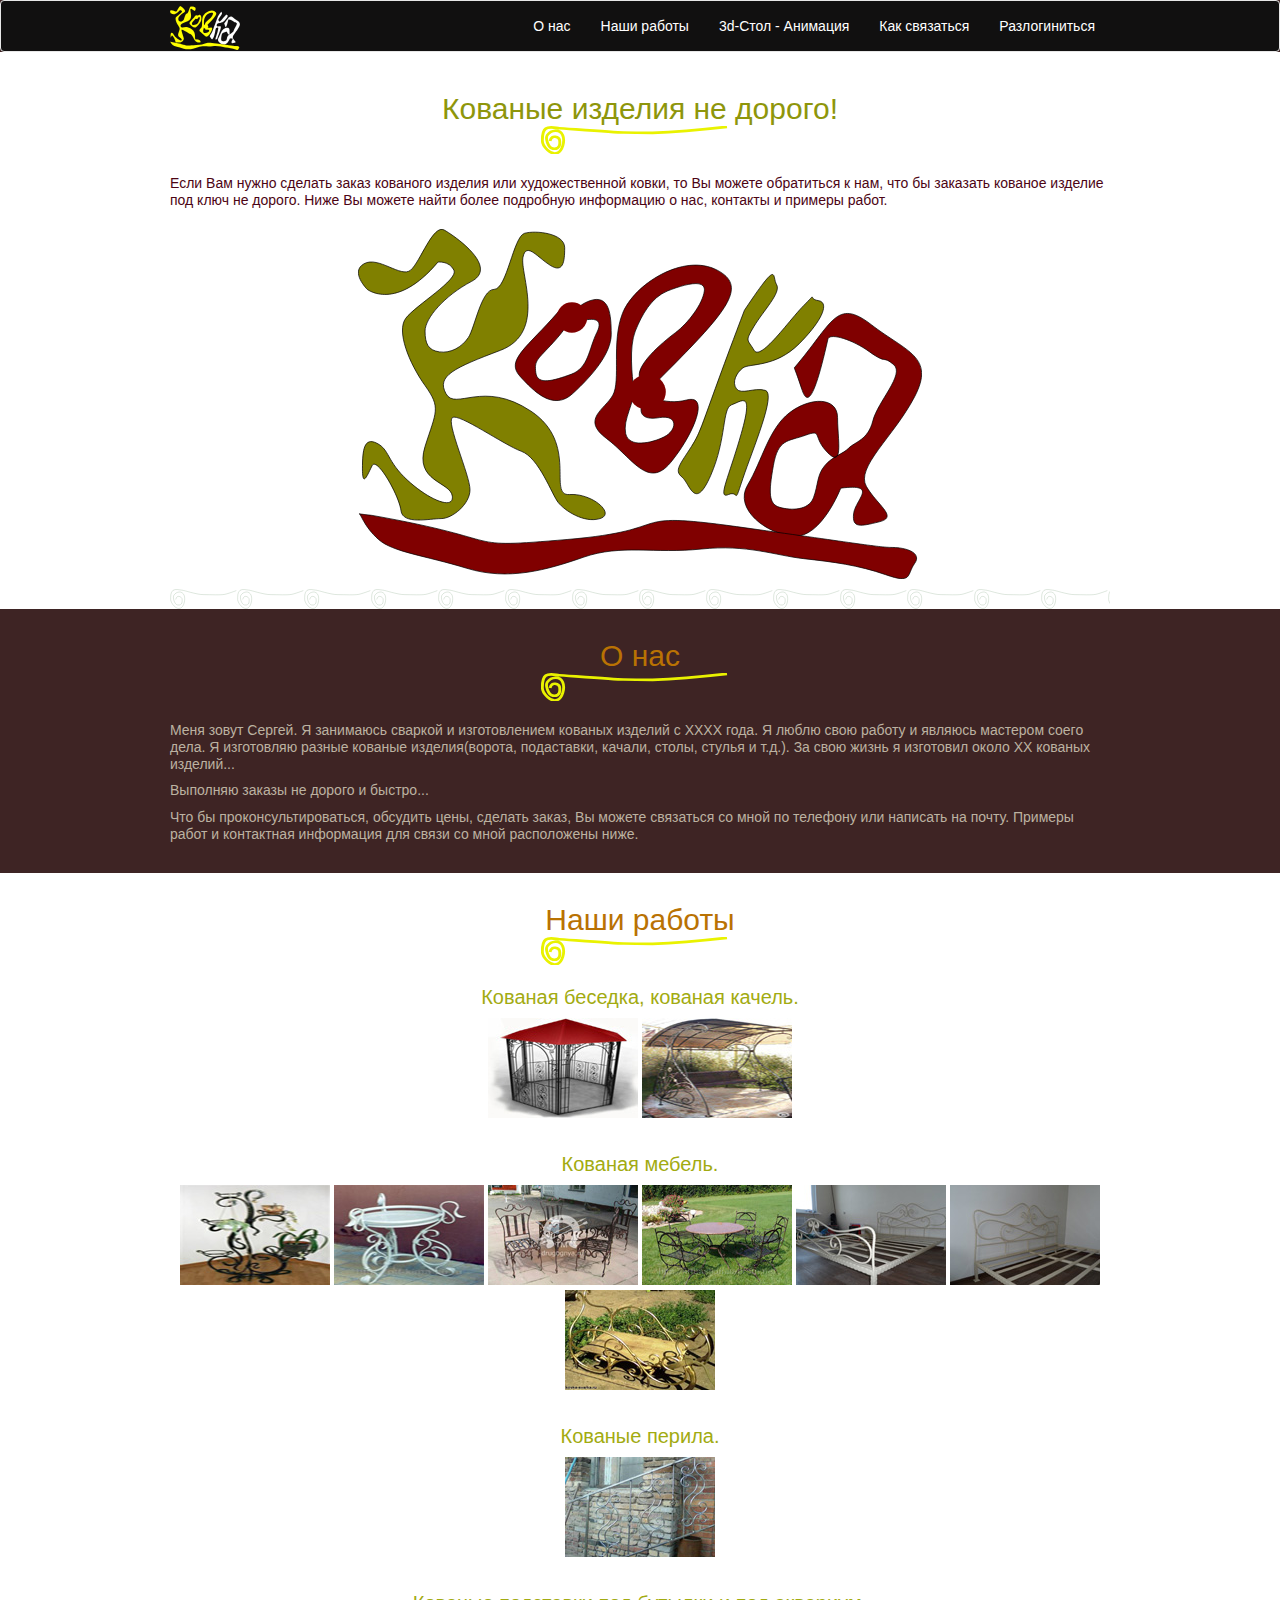
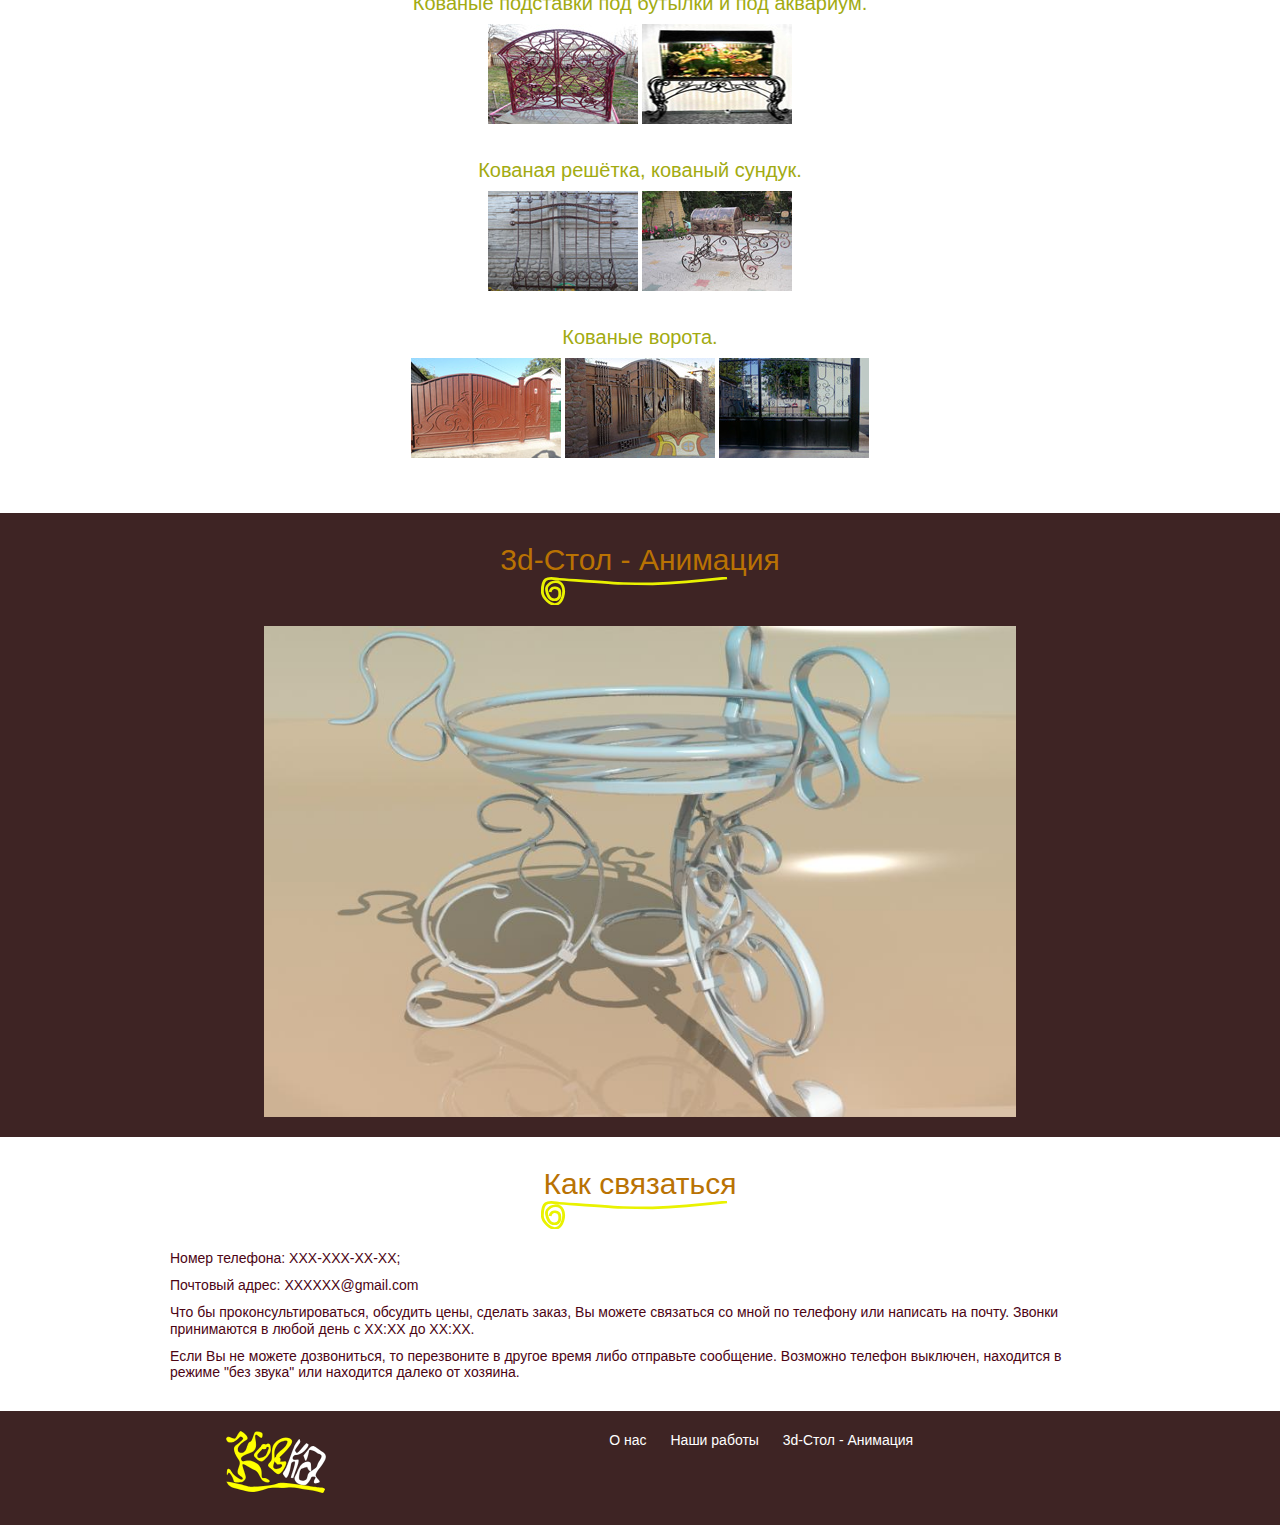
==== authorizedUser.html @ b5f5d510 "project in progress" ====
<!DOCTYPE html>
<html lang="en">
<head>
    <meta charset="utf-8">
    <meta http-equiv="X-UA-Compatible" content="IE=edge">
    <meta name="viewport" content="width=device-width, initial-scale=1">
    <!-- The above 3 meta tags *must* come first in the head; any other head content must come *after* these tags -->
    <title>Художественная ковка. Харьков. Заказать.</title>

    <!-- Bootstrap -->
    <link href="css/bootstrap.min.css" rel="stylesheet">
    <link rel="stylesheet" href="css/jquery.fancybox.min.css"/>
    <link href="css/style.css" rel="stylesheet">

    <!-- HTML5 shim and Respond.js for IE8 support of HTML5 elements and media queries -->
    <!-- WARNING: Respond.js doesn't work if you view the page via file:// -->
    <!--[if lt IE 9]>
    <script src="https://oss.maxcdn.com/html5shiv/3.7.3/html5shiv.min.js"></script>
    <script src="https://oss.maxcdn.com/respond/1.4.2/respond.min.js"></script>
    <![endif]-->
</head>
<body>
<div id="wraper" class="main-wrapper">
    <header id="header" class="header-block">
        <nav class="navbar navbar-default navbar-my">
            <div class="container">
                <div class="navbar-header">
                    <button type="button" class="navbar-toggle collapsed" data-toggle="collapse"
                            data-target="#bs-example-navbar-collapse-1" aria-expanded="false">
                        <span class="sr-only">Toggle navigation</span>
                        <span class="icon-bar"></span>
                        <span class="icon-bar"></span>
                        <span class="icon-bar"></span>
                    </button>
                    <a class="navbar-brand logo-kovka" href="#"><img class="coloured-logo"
                                                                     src="img/light-coloured-logo.svg" alt="Ковка лого"></a>
                </div>
                <!-- Collect the nav links, forms, and other content for toggling -->
                <div class="collapse navbar-collapse" id="bs-example-navbar-collapse-1">
                    <ul class="nav navbar-nav navbar-right my-nav-b-right">
                        <li><a href="#about-me">О нас</a></li>
                        <li><a href="#my-projects">Наши работы</a></li>
                        <li><a href="#table-animation">3d-Стол - Анимация</a></li>
                        <li><a href="#how-to-contact-me">Как связаться</a></li>
                        <li><a href="index.html">Разлогиниться</a></li>
                    </ul>
                </div>
            </div>
        </nav>
    </header>
    <main class="main-block">
        <div class="container">
            <h1 class="main-heading h-decoration">Кованые изделия не дорого!</h1>
            <p class="top-descr">Если Вам нужно сделать заказ кованого изделия или художественной ковки, то Вы можете
                обратиться к нам, что бы заказать кованое изделие под ключ не дорого. Ниже Вы можете найти более
                подробную информацию о нас, контакты и примеры работ.
            </p>
            <img class="big-logo" src="img/dark-logo.svg" alt="Тёмное лого">
            <div class="tracery"></div>
        </div>
        <section id="about-me" class="about-me">
            <div class="container">
                <h4 class="h-in-section h-decoration">О нас</h4>
                <p>
                    Меня зовут Сергей. Я занимаюсь сваркой и изготовлением кованых изделий с XXXX года. Я люблю свою
                    работу и являюсь мастером соего дела. Я изготовляю разные кованые изделия(ворота, подаставки,
                    качали, столы, стулья и т.д.). За свою жизнь я изготовил около ХХ кованых изделий...
                </p>
                <p>
                    Выполняю заказы не дорого и быстро...
                </p>
                <p>
                    Что бы проконсультироваться, обсудить цены, сделать заказ, Вы можете связаться со мной по телефону
                    или написать на почту. Примеры работ и контактная информация для связи со мной расположены ниже.
                </p>
            </div>
        </section>
        <section id="my-projects" class="aur-works">
            <div class="container">
                <h4 class="h-in-section h-decoration">Наши работы</h4>
                <div class="gallary">
                    <section class="gallery-section">
                        <h5>Кованая беседка, кованая качель.</h5>
                        <a data-fancybox="gallery" href="gallary_img/projectsBig/besedka1.jpg"><img
                                src="gallary_img/projectsSmall/besedka1small.jpg" width="150" height="100"
                                alt="Беседка 1"/></a>
                        <a data-fancybox="gallery" href="gallary_img/projectsBig/kachel1.jpg"><img
                                src="gallary_img/projectsSmall/kachel1small.jpg" width="150" height="100"
                                alt="Качель 1"/></a>
                    </section>
                    <section class="gallery-section">
                        <h5>Кованая мебель.</h5>
                        <a data-fancybox="gallery" href="gallary_img/projectsBig/mebel1.jpg"><img
                                src="gallary_img/projectsSmall/mebel1Small.jpg" width="150" height="100"
                                alt="Мебель 1"/></a>
                        <a data-fancybox="gallery" href="gallary_img/projectsBig/mebel2.jpg"><img
                                src="gallary_img/projectsSmall/mebel2Small.jpg" width="150" height="100"
                                alt="Мебель 2"/></a>
                        <a data-fancybox="gallery" href="gallary_img/projectsBig/mebel3.jpg"><img
                                src="gallary_img/projectsSmall/mebel3Small.jpg" width="150" height="100"
                                alt="Мебель 3"/></a>
                        <a data-fancybox="gallery" href="gallary_img/projectsBig/mebel4.jpg"><img
                                src="gallary_img/projectsSmall/mebel4Small.jpg" width="150" height="100"
                                alt="Мебель 4"/></a>
                        <a data-fancybox="gallery" href="gallary_img/projectsBig/mebel5.jpg"><img
                                src="gallary_img/projectsSmall/mebel5Small.jpg" width="150" height="100"
                                alt="Мебель 5"/></a>
                        <a data-fancybox="gallery" href="gallary_img/projectsBig/mebel6.jpg"><img
                                src="gallary_img/projectsSmall/mebel6Small.jpg" width="150" height="100"
                                alt="Мебель 6"/></a>
                        <a data-fancybox="gallery" href="gallary_img/projectsBig/mebel7.jpg"><img
                                src="gallary_img/projectsSmall/mebel7Small.jpg" width="150" height="100"
                                alt="Мебель 7"/></a>
                    </section>
                    <section class="gallery-section">
                        <h5>Кованые перила.</h5>
                        <a data-fancybox="gallery" href="gallary_img/projectsBig/perila1.jpg"><img
                                src="gallary_img/projectsSmall/perila1Small.jpg" width="150" height="100"
                                alt="Перила 1"/></a>
                    </section>
                    <section class="gallery-section">
                        <h5>Кованые подставки под бутылки и под аквариум.</h5>
                        <a data-fancybox="gallery" href="gallary_img/projectsBig/podstavka1.jpg"><img
                                src="gallary_img/projectsSmall/podstavka1Small.jpg" width="150" height="100"
                                alt="Подставка 1"/></a>
                        <a data-fancybox="gallery" href="gallary_img/projectsBig/podstPodAkvarium.jpg"><img
                                src="gallary_img/projectsSmall/podstPodAkvariumSmall.jpg" width="150" height="100"
                                alt="Подставка под аквариум 1"/></a>
                    </section>
                    <section class="gallery-section">
                        <h5>Кованая решётка, кованый сундук.</h5>
                        <a data-fancybox="gallery" href="gallary_img/projectsBig/reshotka1.jpg"><img
                                src="gallary_img/projectsSmall/reshotka1Small.jpg" width="150" height="100"
                                alt="Решётка 1"/></a>
                        <a data-fancybox="gallery" href="gallary_img/projectsBig/sunduk1.jpg"><img
                                src="gallary_img/projectsSmall/sunduk1Small.jpg" width="150" height="100"
                                alt="Сундук 1"/></a>
                    </section>
                    <section class="gallery-section">
                        <h5>Кованые ворота.</h5>
                        <a data-fancybox="gallery" href="gallary_img/projectsBig/vorota1.jpg"><img
                                src="gallary_img/projectsSmall/vorota1Small.jpg" width="150" height="100"
                                alt="Ворота 1"/></a>
                        <a data-fancybox="gallery" href="gallary_img/projectsBig/vorota2.jpg"><img
                                src="gallary_img/projectsSmall/vorota2Small.jpg" width="150" height="100"
                                alt="Ворота 2"/></a>
                        <a data-fancybox="gallery" href="gallary_img/projectsBig/vorota3.jpg"><img
                                src="gallary_img/projectsSmall/vorota3Small.jpg" width="150" height="100"
                                alt="Ворота 3"/></a>
                    </section>
                </div>
            </div>
        </section>
        <section id="table-animation" class="three-d-table">
            <div class="container">
                <h4 class="h-in-section h-decoration">3d-Стол - Анимация</h4>
                <video class="video-table" autoplay="autoplay" loop="loop" poster="videos/bck.jpg">
                    <source src="videos/table.mp4" type="video/mp4">
                    <source src="videos/table.webm" type="video/webm">
                </video>
            </div>
        </section>
        <section id="how-to-contact-me" class="how-to-contact">
            <div class="container">
                <h4 class="h-in-section h-decoration">Как связаться</h4>
                <p>Номер телефона: XXX-XXX-XX-XX;</p>
                <p>Почтовый адрес: XXXXXX@gmail.com</p>
                <p>Что бы проконсультироваться, обсудить цены, сделать заказ, Вы можете связаться со мной по телефону
                    или написать на почту. Звонки принимаются в любой день с ХХ:XX до ХХ:XX.</p>
                <p>Если Вы не можете дозвониться, то перезвоните в другое время либо отправьте сообщение. Возможно
                    телефон выключен, находится в режиме "без звука" или находится далеко от хозяина.</p>
            </div>
        </section>
    </main>
    <footer id="footer" class="footer-block">
        <div class="container">
            <div class="row">
                <div class="col-sm-3">
                    <a id="logo-with-event" class="logo-kovka" href="#"><img class="logo-in-footer"
                                                                             src="img/light-coloured-logo.svg"
                                                                             alt="Ковка лого"></a>
                </div>
                <div class="col-sm-9">
                    <ul class="my-nav-b-footer">
                        <li><a href="#about-me">О нас</a></li>
                        <li><a href="#my-projects">Наши работы</a></li>
                        <li><a href="#table-animation">3d-Стол - Анимация</a></li>
                    </ul>
                </div>
            </div>
        </div>
    </footer>
</div>
<!-- jQuery (necessary for Bootstrap's JavaScript plugins) -->
<script src="js/jquery-3.3.1.min.js"></script>
<!-- Include all compiled plugins (below), or include individual files as needed -->
<script src="js/bootstrap.min.js"></script>
<!-- 1. Add lates fancyBox files -->
<script src="js/jquery.fancybox.min.js"></script>
<script>
    var logo = $('#logo-with-event')
    logo.click(function (event) {
        event.preventDefault();
        alert("logo has been clicked");
    });
</script>
</body>
</html>
---- css/style.css ----
* {
    margin: 0;
    padding: 0;
    font-size: 100%;
    font: inherit;
    vertical-align: baseline;
    box-sizing: border-box;
    -moz-box-sizing: border-box;
    -webkit-box-sizing: border-box;
}

/* HTML5 display-role reset for older browsers */
article, aside, details, figcaption, figure,
footer, header, hgroup, menu, nav, section {
    display: block;
}

body {
    line-height: 1;
}

ol, ul {
    list-style: none;
}

blockquote, q {
    quotes: none;
}

blockquote:before, blockquote:after,
q:before, q:after {
    content: '';
    content: none;
}

table {
    border-collapse: collapse;
    border-spacing: 0;
}

body {
    font-family: "Helvetica", sans-serif;
    line-height: 1.2;
}

.main-wrapper {
    overflow: hidden;
}

.container {
    max-width: 960px;
    padding: 0 10px;
}

.header-block .logo-kovka {
    padding-top: 5px;
}

.header-block .logo-kovka .coloured-logo {
    width: 70px;
}

.header-block {
    background-color: #3e2424;
}

.header-block .navbar-my {
    background-color: #111010;
}

.header-block .navbar-my .my-nav-b-right > li > a {
    color: #fff;
}

.header-block .navbar-my .my-nav-b-right > li > a:hover {
    color: #b7b7b0;
}

.main-block {
    display: block;
}

.main-block .big-logo {
    display: block;
    width: 60%;
    margin-right: auto;
    margin-left: auto;
    margin-bottom: 10px;
}

.main-block .main-heading {
    font-size: 30px;
    text-align: center;
    color: #8e960b;
    margin-bottom: 20px;
}

.h-decoration:after {
    content: '';
    display: block;
    background-image: url(../img/h1-decoration-long.svg);
    background-repeat: no-repeat;
    height: 30px;
    background-size: contain;
    width: 200px;
    margin: 0 auto;
}

.main-block .top-descr {
    margin-bottom: 20px;
    color: #4c0414;
}

.main-block .tracery {
    background-image: url('../img/trasery.svg');
    background-repeat: repeat-x;
    height: 20px;
    background-size: contain;
}

.three-d-table, .about-me, .aur-works, .how-to-contact, .footer-block {
    padding-top: 20px;
    padding-bottom: 20px;
}

.main-block .about-me {
    background-color: #3e2424;
}

.about-me p {
    margin-bottom: 10px;
    color: #bcb2a1;
}

.h-in-section {
    text-align: center;
    font-size: 30px;
    color: #b97203;
    margin-bottom: 20px;
}

.aur-works .gallery-section {
    margin-bottom: 30px;
    text-align: center;
}

.aur-works .gallery-section h5 {
    font-size: 20px;
    color: #a2ab11;
    margin-bottom: 10px;
}

.three-d-table {
    background-color: #3e2424;
}

.aur-works .gallery-section a {
    display: inline-block;
    margin-bottom: 5px;
}

.aur-works .gallery-section a:hover {
    display: inline-block;
    border: 2px solid yellow;
}

.three-d-table .video-table {
    display: block;
    margin: 0 auto;
    width: 80%;
}

.how-to-contact p {
    margin-bottom: 10px;
    color: #4c0414;
}

.footer-block {
    background-color: #3e2424;
    text-align: center;
}

.footer-block .my-nav-b-footer li {
    display: inline-block;
    vertical-align: middle;
    margin-left: 10px;
    margin-right: 10px;
}

.footer-block .my-nav-b-footer a {
    color: #fff;
    text-decoration: none;
}

.footer-block .my-nav-b-footer a:hover {
    text-decoration: underline;
}

.footer-block .logo-kovka {
    display: block;
    margin-bottom: 12px;
}

.footer-block .logo-kovka .logo-in-footer {
    width: 100px;
}

.form-item {
    margin-bottom:30px;
}

input {
    width:100%;
    height: 56px;
    border-radius: 8px;
    background-color: #5e5151;
    border: none;
    font-size: 16px;
    padding: 18px 20px;
    color: white;
}

input::placeholder {
    color: #e8b6b6;
}

input:active,
input:focus {
    color: #e8b6b6;
}

.submit-button {
    display:inline-block;
    padding:10px 20px;
    background-color:#e2da26;
    color:#000;
    border-radius:5px;
}

.auth-form {
    margin-bottom:30px;
}
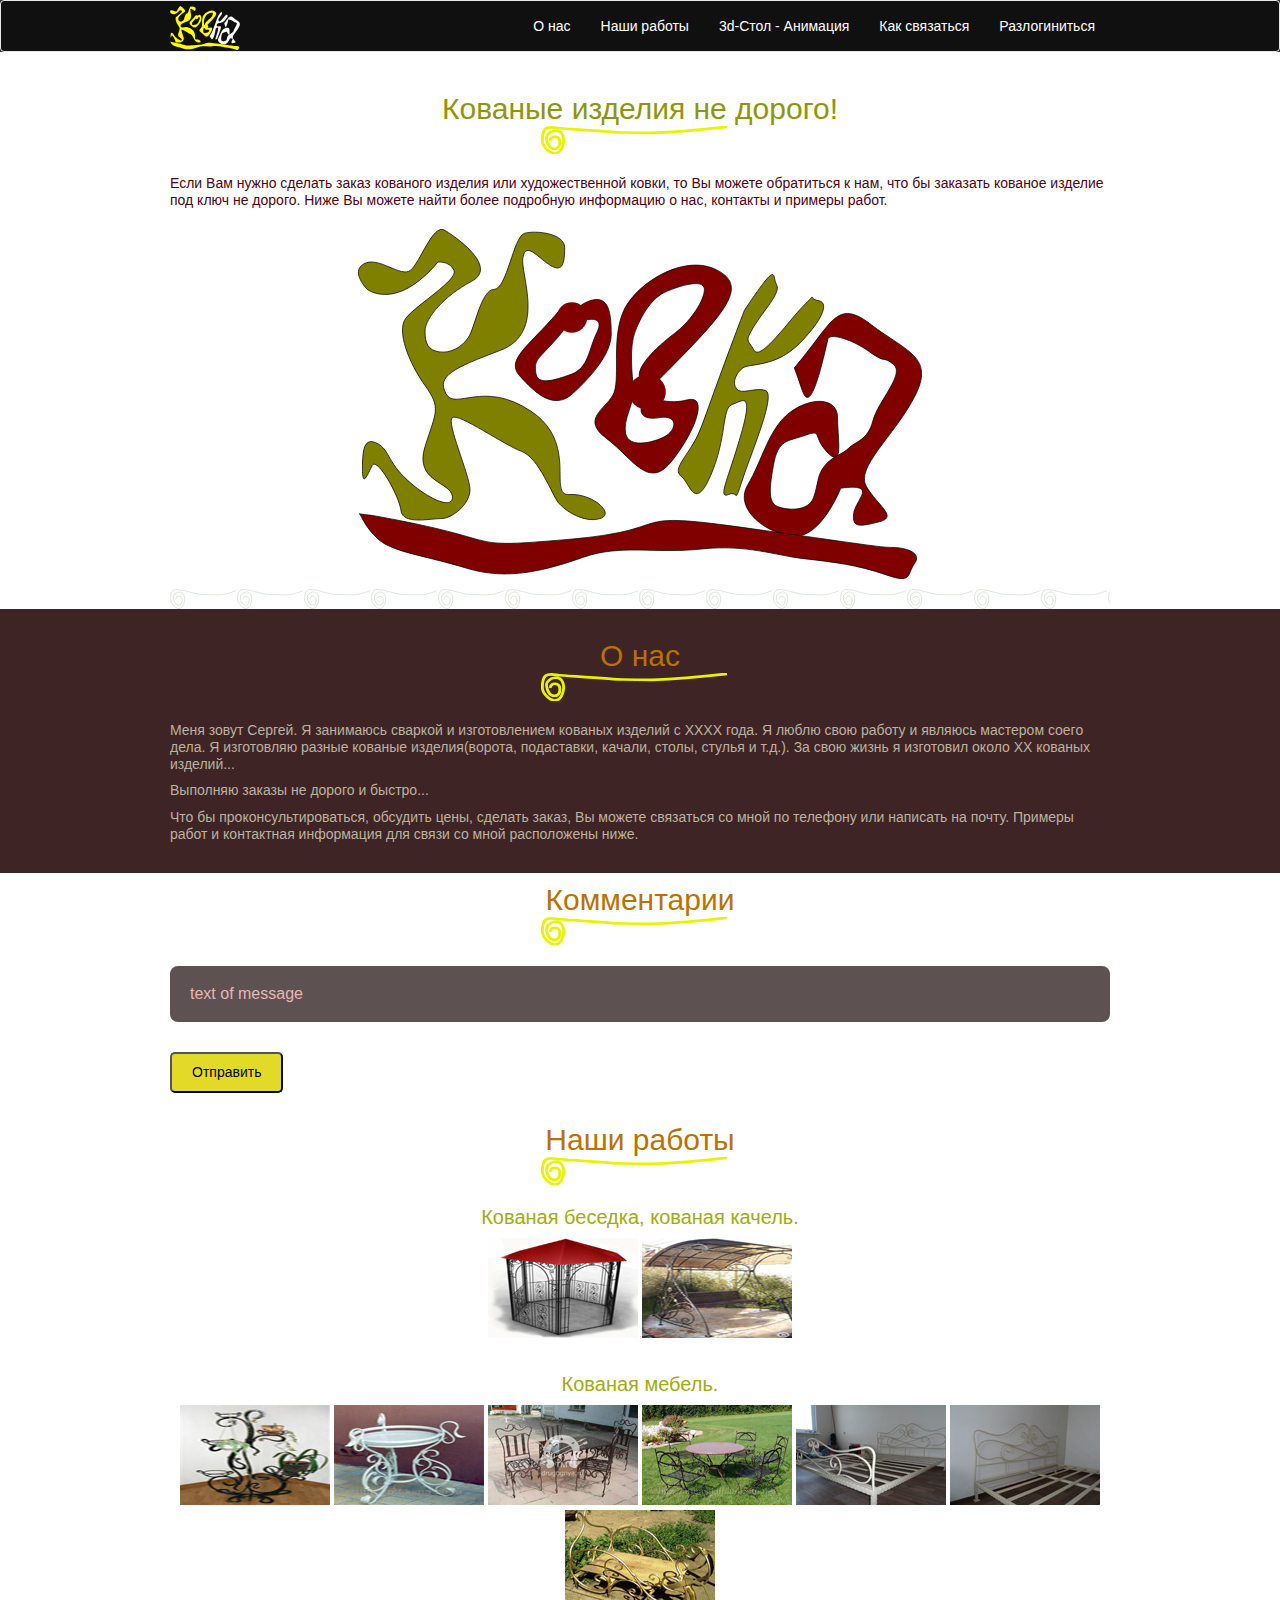
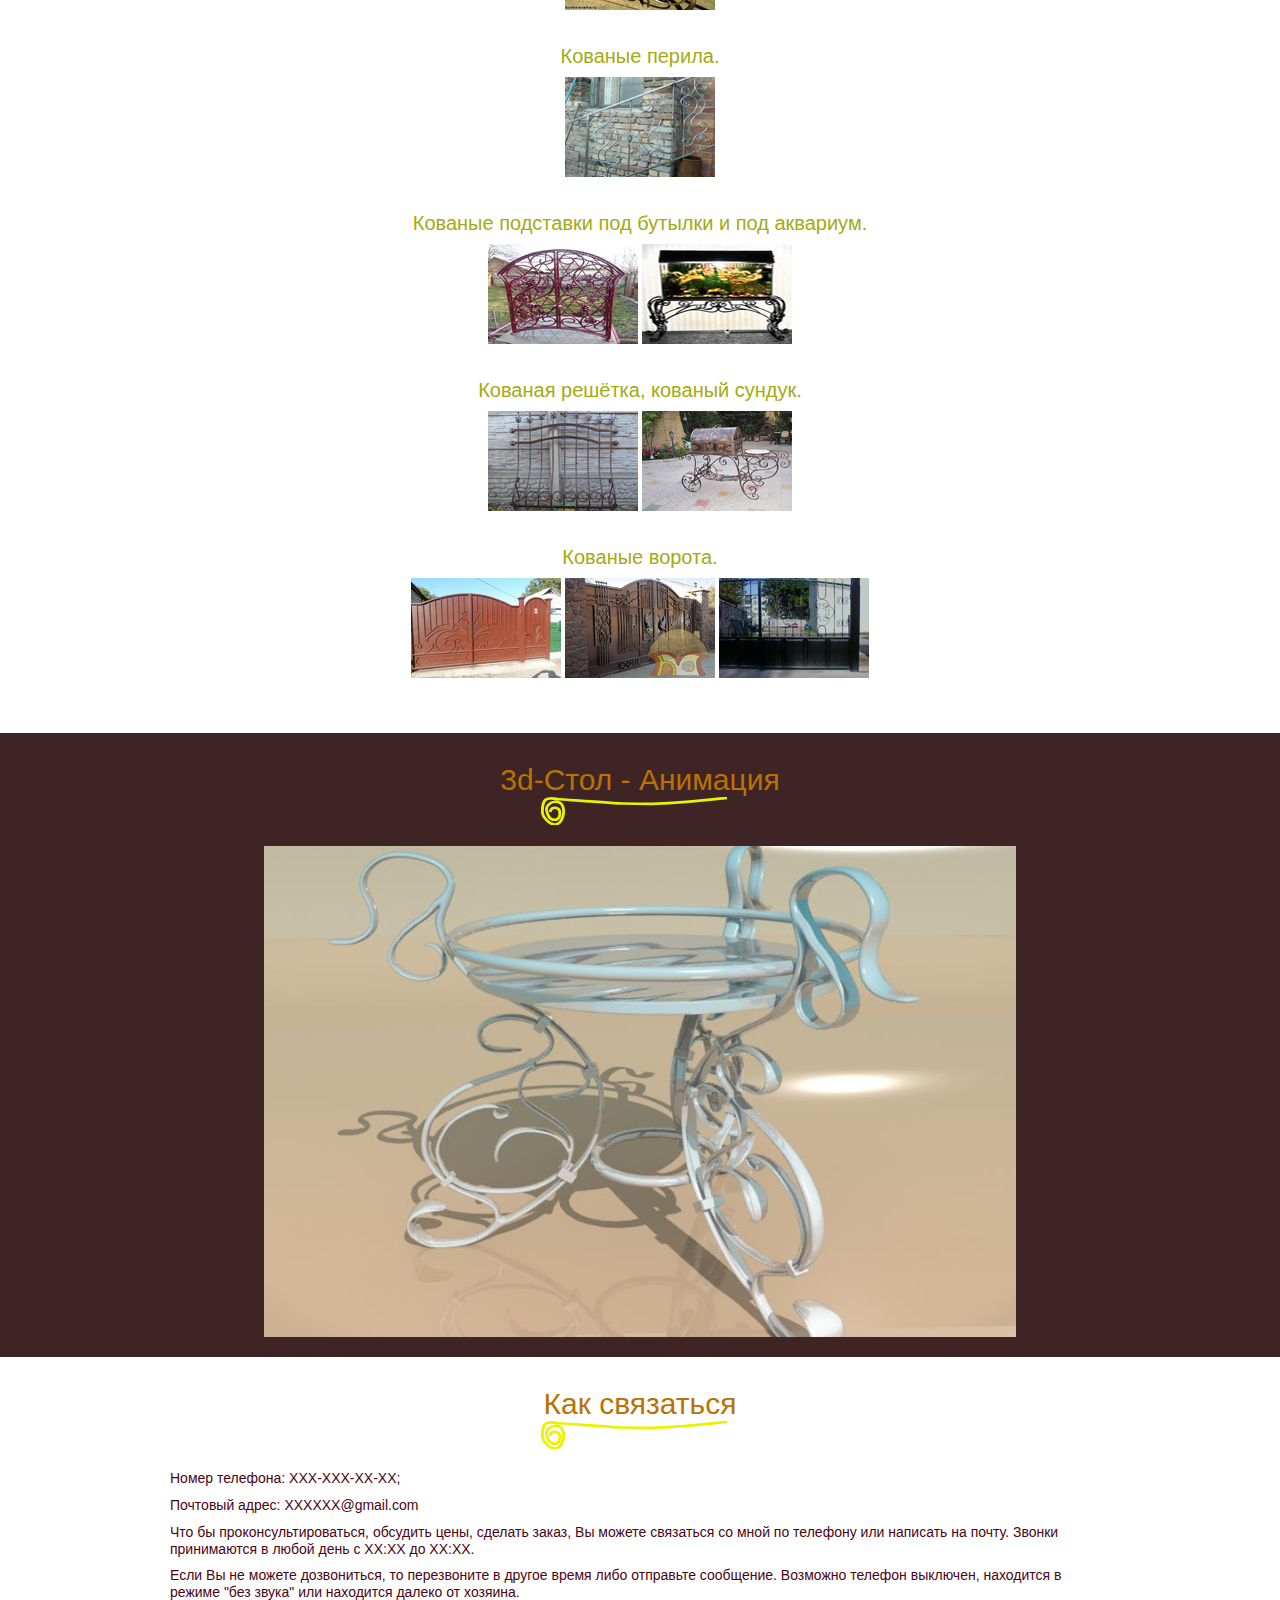
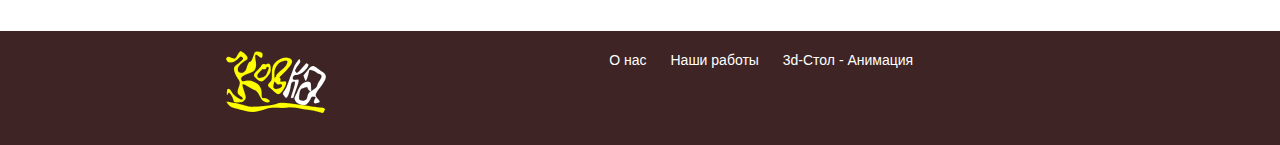
==== commit ce565834: "progress in progress" ====
--- a/authorizedUser.html
+++ b/authorizedUser.html
@@ -75,6 +75,19 @@
                 </p>
             </div>
         </section>
+        <section id="comments" class="comments">
+            <div class="container">
+                <h4 class="h-in-section h-decoration">Комментарии</h4>
+                <form class="message-form" id="myMessageForm">
+                    <div class="form-item">
+                        <input type="text" id="textOfMessage" name="textOfMessage" placeholder="text of message">
+                    </div>
+                    <button type="submit" class="submit-button" id="submit-button-message">
+                        Отправить
+                    </button>
+                </form>
+            </div>
+        </section>
         <section id="my-projects" class="aur-works">
             <div class="container">
                 <h4 class="h-in-section h-decoration">Наши работы</h4>
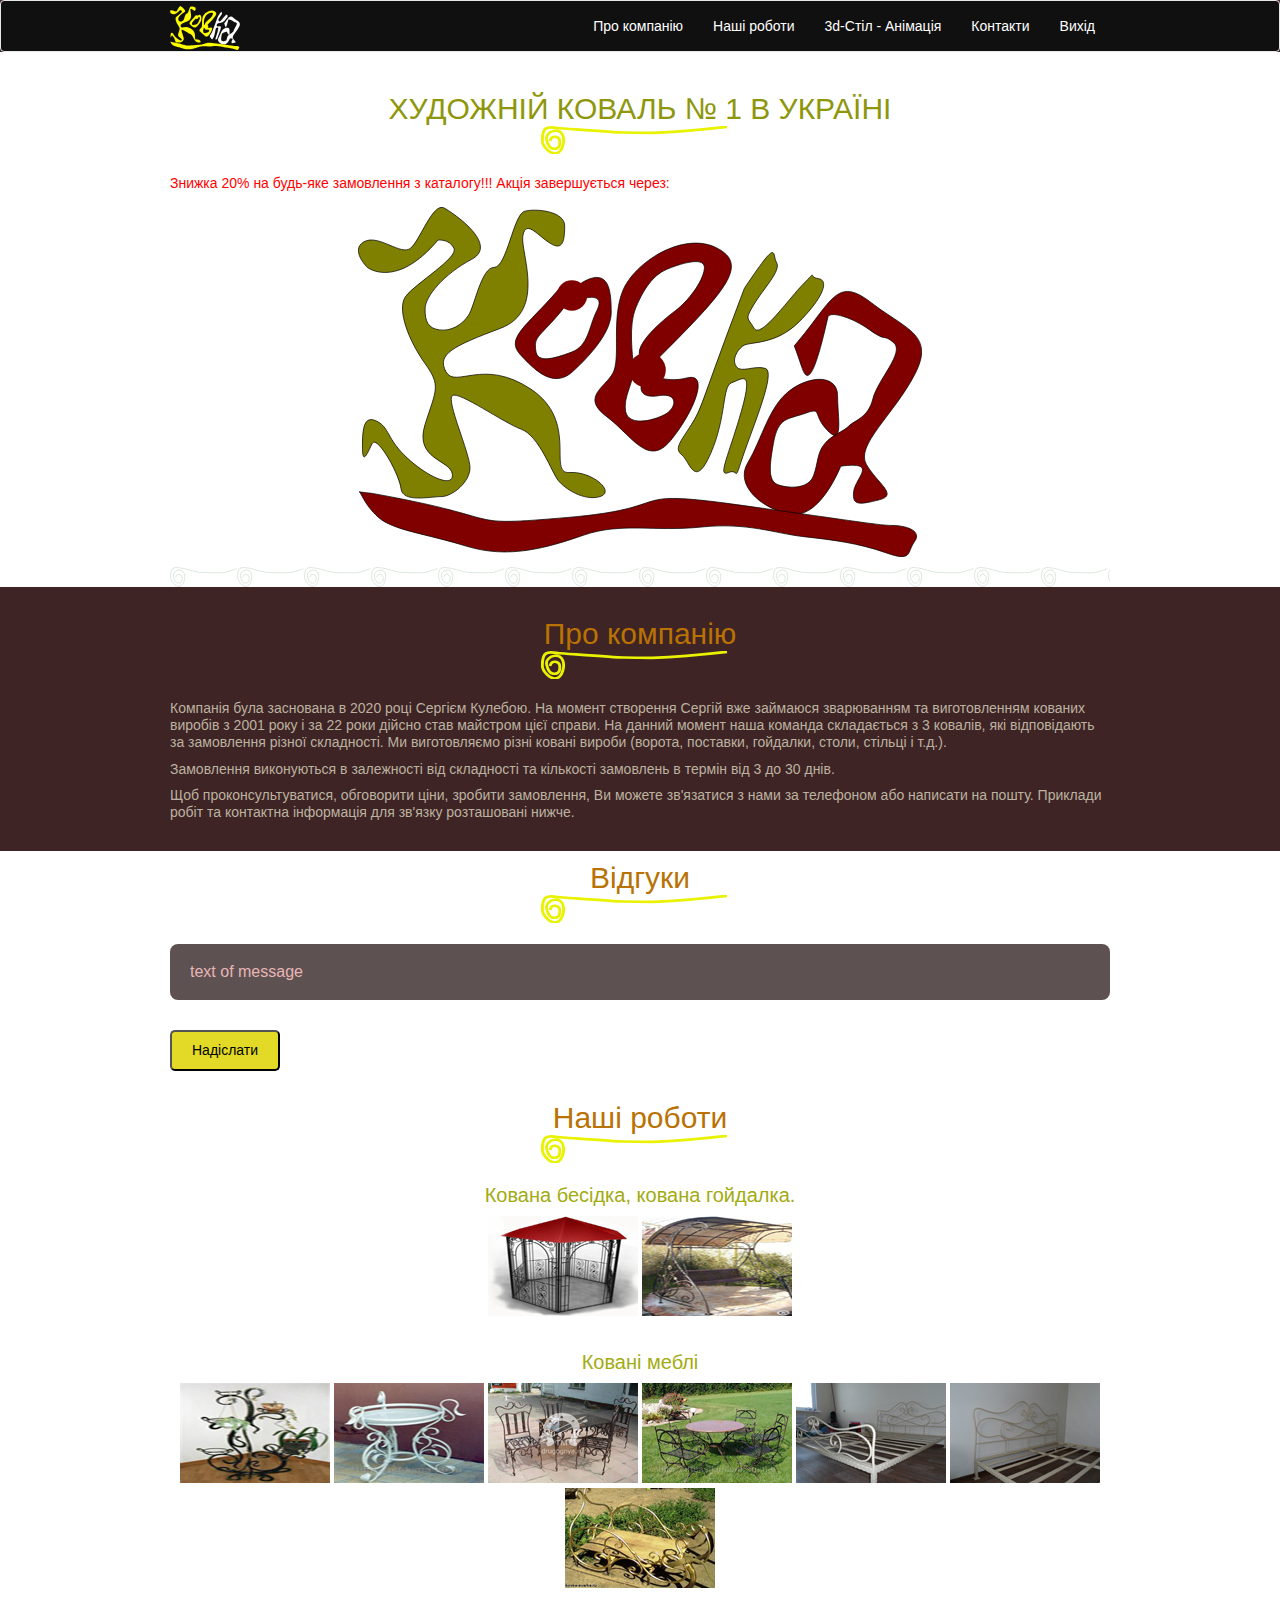
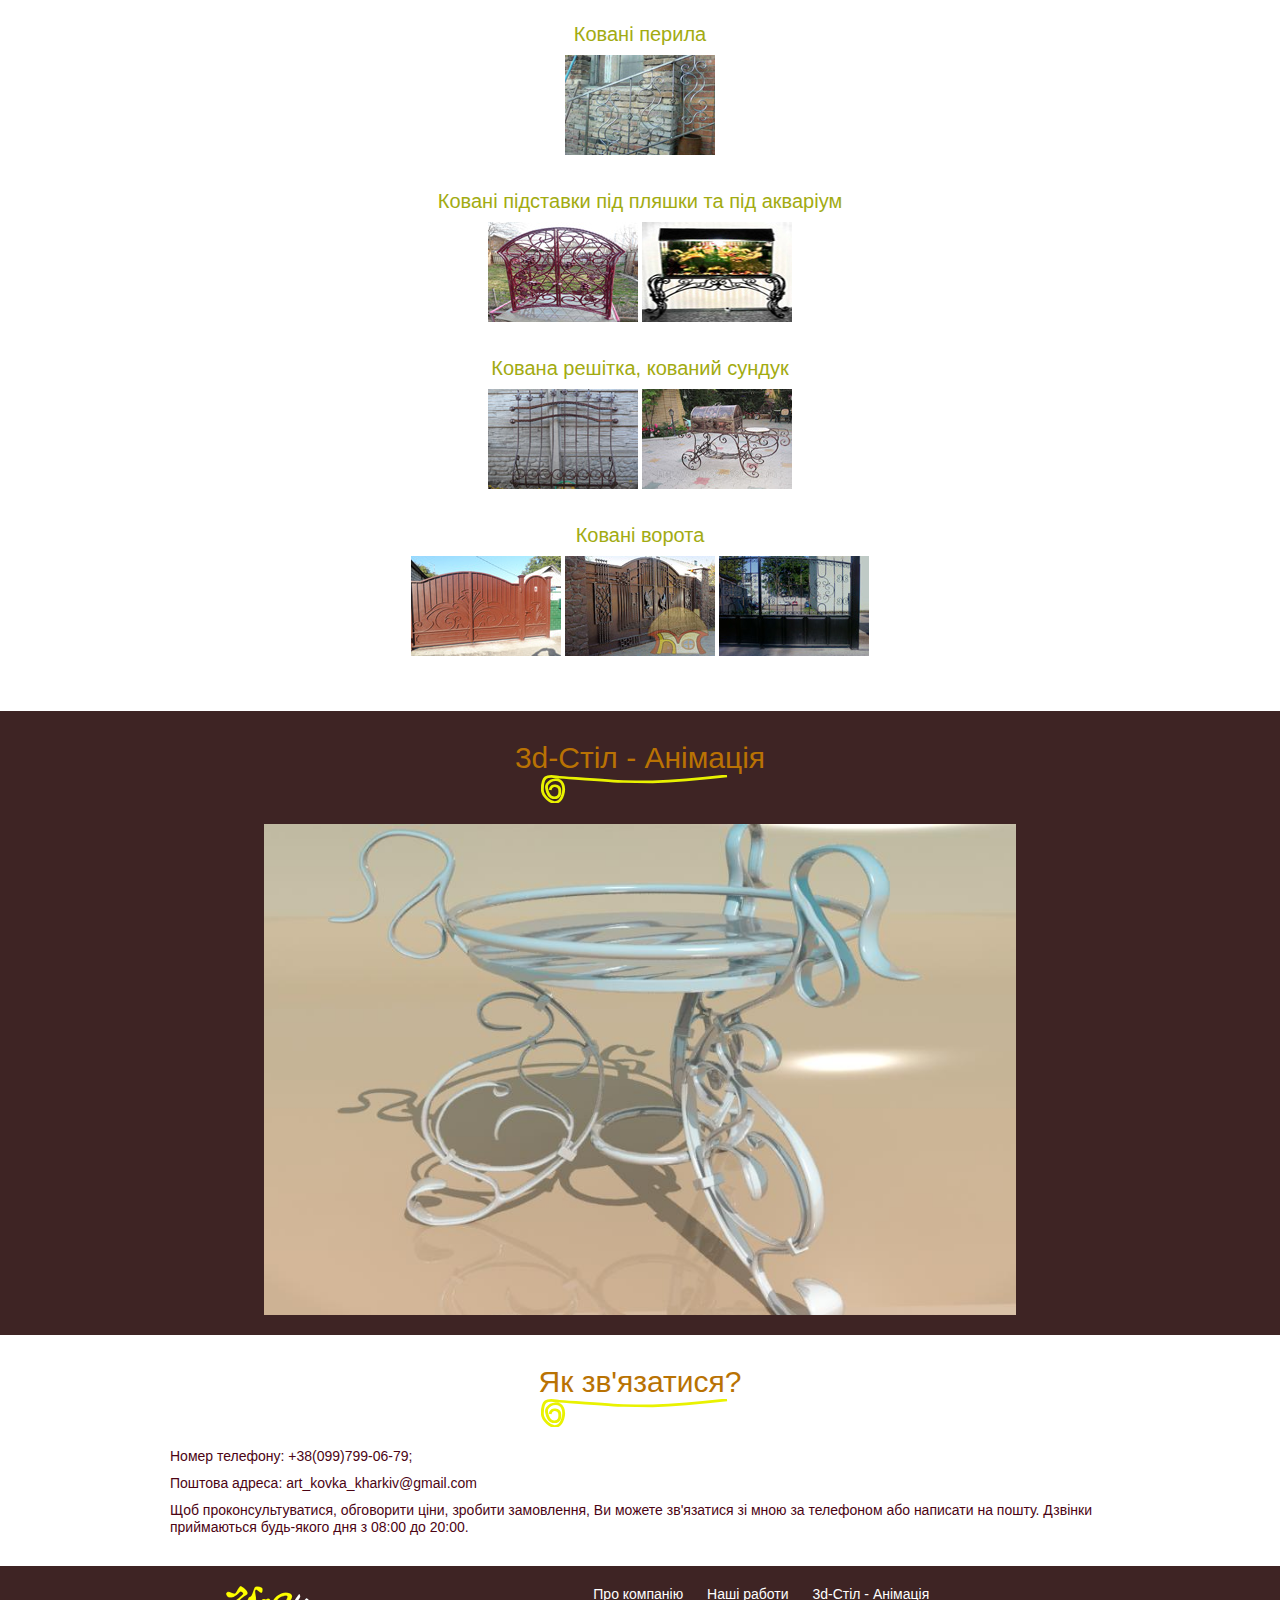
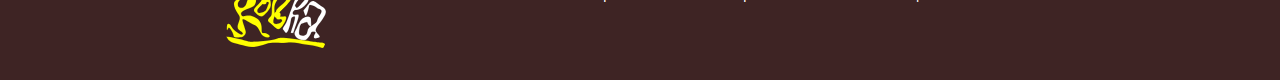
==== commit 2f9b0d44: "project in progress" ====
--- a/authorizedUser.html
+++ b/authorizedUser.html
@@ -5,7 +5,7 @@
     <meta http-equiv="X-UA-Compatible" content="IE=edge">
     <meta name="viewport" content="width=device-width, initial-scale=1">
     <!-- The above 3 meta tags *must* come first in the head; any other head content must come *after* these tags -->
-    <title>Художественная ковка. Харьков. Заказать.</title>
+    <title>Художня ковка - Харків</title>
 
     <!-- Bootstrap -->
     <link href="css/bootstrap.min.css" rel="stylesheet">
@@ -38,11 +38,11 @@
                 <!-- Collect the nav links, forms, and other content for toggling -->
                 <div class="collapse navbar-collapse" id="bs-example-navbar-collapse-1">
                     <ul class="nav navbar-nav navbar-right my-nav-b-right">
-                        <li><a href="#about-me">О нас</a></li>
-                        <li><a href="#my-projects">Наши работы</a></li>
-                        <li><a href="#table-animation">3d-Стол - Анимация</a></li>
-                        <li><a href="#how-to-contact-me">Как связаться</a></li>
-                        <li><a href="index.html">Разлогиниться</a></li>
+                        <li><a href="#about-me">Про компанію</a></li>
+                        <li><a href="#my-projects">Наші роботи</a></li>
+                        <li><a href="#table-animation">3d-Стіл - Анімація</a></li>
+                        <li><a href="#how-to-contact-me">Контакти</a></li>
+                        <li><a href="index.html" id="logOut-button">Вихід</a></li>
                     </ul>
                 </div>
             </div>
@@ -50,50 +50,55 @@
     </header>
     <main class="main-block">
         <div class="container">
-            <h1 class="main-heading h-decoration">Кованые изделия не дорого!</h1>
-            <p class="top-descr">Если Вам нужно сделать заказ кованого изделия или художественной ковки, то Вы можете
-                обратиться к нам, что бы заказать кованое изделие под ключ не дорого. Ниже Вы можете найти более
-                подробную информацию о нас, контакты и примеры работ.
-            </p>
+            <h1 class="main-heading h-decoration">ХУДОЖНІЙ КОВАЛЬ № 1 В УКРАЇНІ</h1>
+            <div class="promotionBlock">
+                <span>Знижка 20% на будь-яке замовлення з каталогу!!! Акція завершується через: </span>
+                <span id="countdown"></span>
+            </div>
+            <!-- <p class="top-descr">
+                Якщо Вам потрібно зробити замовлення кованого виробу або художнього кування, то Ви можете
+                звернутися до нас, щоб замовити кований виріб під ключ і не дорого. Нижче Ви можете знайти більш
+                детальну інформацію про нас, контакти та приклади робіт.
+            </p> -->
             <img class="big-logo" src="img/dark-logo.svg" alt="Тёмное лого">
             <div class="tracery"></div>
         </div>
         <section id="about-me" class="about-me">
             <div class="container">
-                <h4 class="h-in-section h-decoration">О нас</h4>
+                <h4 class="h-in-section h-decoration">Про компанію</h4>
                 <p>
-                    Меня зовут Сергей. Я занимаюсь сваркой и изготовлением кованых изделий с XXXX года. Я люблю свою
-                    работу и являюсь мастером соего дела. Я изготовляю разные кованые изделия(ворота, подаставки,
-                    качали, столы, стулья и т.д.). За свою жизнь я изготовил около ХХ кованых изделий...
+                    Компанія була заснована в 2020 році Сергієм Кулебою. На момент створення Сергій вже займаюся зварюванням та виготовленням кованих виробів з 2001 року і за 22 роки дійсно став майстром цієї справи. На данний момент наша команда складається з 3 ковалів, які відповідають за замовлення різної складності. Ми виготовляємо різні ковані вироби (ворота, поставки, гойдалки, столи, стільці і т.д.).
                 </p>
                 <p>
-                    Выполняю заказы не дорого и быстро...
+                    Замовлення виконуються в залежності від складності та кількості замовлень в термін від 3 до 30 днів.
                 </p>
                 <p>
-                    Что бы проконсультироваться, обсудить цены, сделать заказ, Вы можете связаться со мной по телефону
-                    или написать на почту. Примеры работ и контактная информация для связи со мной расположены ниже.
+                    Щоб проконсультуватися, обговорити ціни, зробити замовлення, Ви можете зв'язатися з нами за телефоном
+                    або написати на пошту. Приклади робіт та контактна інформація для зв'язку розташовані нижче.
                 </p>
             </div>
         </section>
         <section id="comments" class="comments">
             <div class="container">
-                <h4 class="h-in-section h-decoration">Комментарии</h4>
+                <h4 class="h-in-section h-decoration">Відгуки</h4>
                 <form class="message-form" id="myMessageForm">
                     <div class="form-item">
                         <input type="text" id="textOfMessage" name="textOfMessage" placeholder="text of message">
                     </div>
-                    <button type="submit" class="submit-button" id="submit-button-message">
-                        Отправить
+                    <button class="submit-button" id="submit-button-message">
+                        Надіслати
                     </button>
                 </form>
+                <div id="messagesBlockWrapper">
+                </div>
             </div>
         </section>
         <section id="my-projects" class="aur-works">
             <div class="container">
-                <h4 class="h-in-section h-decoration">Наши работы</h4>
+                <h4 class="h-in-section h-decoration">Наші роботи</h4>
                 <div class="gallary">
                     <section class="gallery-section">
-                        <h5>Кованая беседка, кованая качель.</h5>
+                        <h5>Кована бесідка, кована гойдалка.</h5>
                         <a data-fancybox="gallery" href="gallary_img/projectsBig/besedka1.jpg"><img
                                 src="gallary_img/projectsSmall/besedka1small.jpg" width="150" height="100"
                                 alt="Беседка 1"/></a>
@@ -102,7 +107,7 @@
                                 alt="Качель 1"/></a>
                     </section>
                     <section class="gallery-section">
-                        <h5>Кованая мебель.</h5>
+                        <h5>Ковані меблі</h5>
                         <a data-fancybox="gallery" href="gallary_img/projectsBig/mebel1.jpg"><img
                                 src="gallary_img/projectsSmall/mebel1Small.jpg" width="150" height="100"
                                 alt="Мебель 1"/></a>
@@ -126,13 +131,13 @@
                                 alt="Мебель 7"/></a>
                     </section>
                     <section class="gallery-section">
-                        <h5>Кованые перила.</h5>
+                        <h5>Ковані перила</h5>
                         <a data-fancybox="gallery" href="gallary_img/projectsBig/perila1.jpg"><img
                                 src="gallary_img/projectsSmall/perila1Small.jpg" width="150" height="100"
                                 alt="Перила 1"/></a>
                     </section>
                     <section class="gallery-section">
-                        <h5>Кованые подставки под бутылки и под аквариум.</h5>
+                        <h5>Ковані підставки під пляшки та під акваріум</h5>
                         <a data-fancybox="gallery" href="gallary_img/projectsBig/podstavka1.jpg"><img
                                 src="gallary_img/projectsSmall/podstavka1Small.jpg" width="150" height="100"
                                 alt="Подставка 1"/></a>
@@ -141,7 +146,7 @@
                                 alt="Подставка под аквариум 1"/></a>
                     </section>
                     <section class="gallery-section">
-                        <h5>Кованая решётка, кованый сундук.</h5>
+                        <h5>Кована решітка, кований сундук</h5>
                         <a data-fancybox="gallery" href="gallary_img/projectsBig/reshotka1.jpg"><img
                                 src="gallary_img/projectsSmall/reshotka1Small.jpg" width="150" height="100"
                                 alt="Решётка 1"/></a>
@@ -150,7 +155,7 @@
                                 alt="Сундук 1"/></a>
                     </section>
                     <section class="gallery-section">
-                        <h5>Кованые ворота.</h5>
+                        <h5>Ковані ворота</h5>
                         <a data-fancybox="gallery" href="gallary_img/projectsBig/vorota1.jpg"><img
                                 src="gallary_img/projectsSmall/vorota1Small.jpg" width="150" height="100"
                                 alt="Ворота 1"/></a>
@@ -166,7 +171,7 @@
         </section>
         <section id="table-animation" class="three-d-table">
             <div class="container">
-                <h4 class="h-in-section h-decoration">3d-Стол - Анимация</h4>
+                <h4 class="h-in-section h-decoration">3d-Стіл - Анімація</h4>
                 <video class="video-table" autoplay="autoplay" loop="loop" poster="videos/bck.jpg">
                     <source src="videos/table.mp4" type="video/mp4">
                     <source src="videos/table.webm" type="video/webm">
@@ -175,13 +180,14 @@
         </section>
         <section id="how-to-contact-me" class="how-to-contact">
             <div class="container">
-                <h4 class="h-in-section h-decoration">Как связаться</h4>
-                <p>Номер телефона: XXX-XXX-XX-XX;</p>
-                <p>Почтовый адрес: XXXXXX@gmail.com</p>
-                <p>Что бы проконсультироваться, обсудить цены, сделать заказ, Вы можете связаться со мной по телефону
-                    или написать на почту. Звонки принимаются в любой день с ХХ:XX до ХХ:XX.</p>
+                <h4 class="h-in-section h-decoration">Як зв'язатися?</h4>
+                <p>Номер телефону: +38(099)799-06-79;</p>
+                <p>Поштова адреса: art_kovka_kharkiv@gmail.com</p>
+                <p>Щоб проконсультуватися, обговорити ціни, зробити замовлення, Ви можете зв'язатися зі мною за телефоном
+                    або написати на пошту. Дзвінки приймаються будь-якого дня з 08:00 до 20:00.</p>
+                    <!-- 
                 <p>Если Вы не можете дозвониться, то перезвоните в другое время либо отправьте сообщение. Возможно
-                    телефон выключен, находится в режиме "без звука" или находится далеко от хозяина.</p>
+                    телефон выключен, находится в режиме "без звука" или находится далеко от хозяина.</p> -->
             </div>
         </section>
     </main>
@@ -195,9 +201,9 @@
                 </div>
                 <div class="col-sm-9">
                     <ul class="my-nav-b-footer">
-                        <li><a href="#about-me">О нас</a></li>
-                        <li><a href="#my-projects">Наши работы</a></li>
-                        <li><a href="#table-animation">3d-Стол - Анимация</a></li>
+                        <li><a href="#about-me">Про компанію</a></li>
+                        <li><a href="#my-projects">Наші работи</a></li>
+                        <li><a href="#table-animation">3d-Стіл - Анімація</a></li>
                     </ul>
                 </div>
             </div>
@@ -210,12 +216,6 @@
 <script src="js/bootstrap.min.js"></script>
 <!-- 1. Add lates fancyBox files -->
 <script src="js/jquery.fancybox.min.js"></script>
-<script>
-    var logo = $('#logo-with-event')
-    logo.click(function (event) {
-        event.preventDefault();
-        alert("logo has been clicked");
-    });
-</script>
+<script src="js/main.js"></script>
 </body>
 </html>--- a/css/style.css
+++ b/css/style.css
@@ -239,4 +239,33 @@
 
 .auth-form {
     margin-bottom:30px;
-}+}
+
+.messageItem {
+    background-color:yellow;
+    color:#000;
+    padding:15px;
+    border-radius:10px;
+    margin-top:15px;
+    position:relative;
+}
+
+.messageItem .user{
+    color:gray;
+    display:inline-block;
+    margin-bottom:10px;
+}
+
+.messageItem .messageText{
+    margin-bottom:0;
+}
+
+#authentication-page-error-block {
+    color:red;
+}
+
+.promotionBlock {
+    color: red;
+    margin-bottom: 15px;
+}
+
